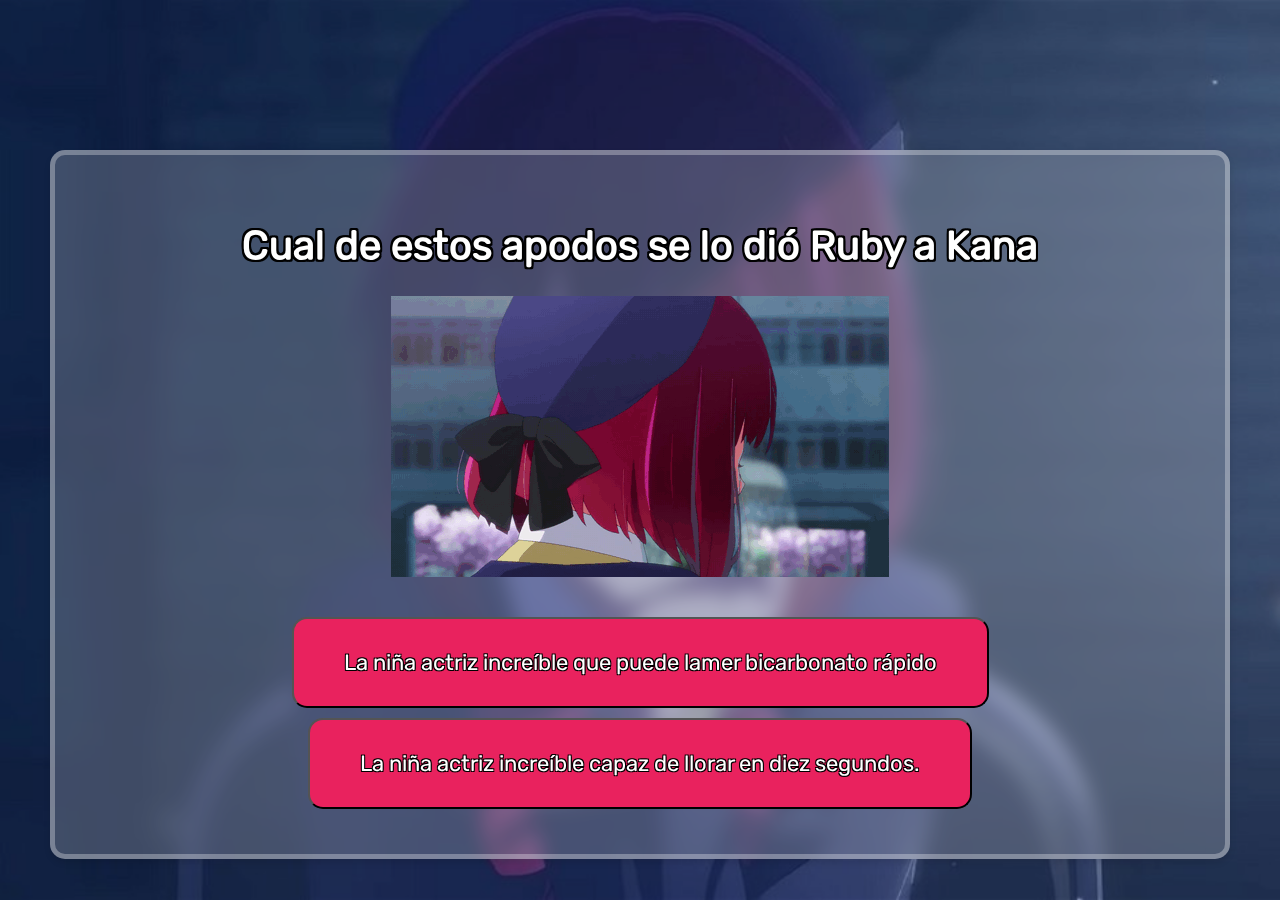
==== index.html @ 79a1fc96 "Add files via upload" ====
<!DOCTYPE html>
<html lang="es">
<head>
    <meta charset="UTF-8">
    <meta name="viewport" content="width=device-width, initial-scale=1.0">
    <link rel="stylesheet" href="css/estilos.css">
    <link rel="icon" href="/recursos/icon.ico" type="image/x-icon">
    <title>Kana Kana</title>
</head>
<body>
    <div class="overlay">
    <div class="img">
        <div class="cuadro">
        <div class="glass-effect">
    <div class="colortextmain">
    <div class="bordetext">
        <h1> Cual de estos apodos se lo dió Ruby a Kana</h1>
        </div>
    <img src="recursos/oshi-no-ko-oshino-ko.gif"> 
    <div class="botones">
    <div class="fontxd">
        <a href="1.html"><button> La niña actriz increíble que puede lamer bicarbonato rápido </button></a>
        <a href="2.html"><button> La niña actriz increíble capaz de llorar en diez segundos. </button></a>
    </div>
</body>
</html>
---- css/estilos.css ----
body {
    font-family: 'FontPagina', Arial, Helvetica, sans-serif;
    margin: 0;
    padding: 0;
    height: 100vh;
    background-image: url(/recursos/kanakana.jpg);
    background-size: cover; 
    background-position: center;
    background-repeat: no-repeat; 
}
.overlay {
    position: absolute;
    top: 0;
    left: 0;
    width: 100%;
    height: 100%;
    background-color: rgba(32, 82, 189, 0.3);
    z-index: 1;
}

.content {
    position: relative;
    z-index: 2;
    color: white;
    text-align: center;
    padding: 20px;
}

.img {
    display: flex;
    flex-direction: column;
    align-items: center;
    text-align: center;
    margin-top: 100px;
}
.botones {
    margin-top: 30px;
}
button {
    color: white;
    margin: 5px;
    padding: 30px 50px;
    border-radius: 15px;
    cursor: pointer;
    font-size: 22px;
    text-shadow: 
                -1px -1px 0 #000,  
                1px -1px 0 #000,
                -1px 1px 0 #000,
                1px 1px 0 #000;
    background-color: rgb(233, 34, 94);
    font-family: 'FontPagina', Arial, Helvetica, sans-serif;
}
.glass-effect {
    background: rgba(255, 255, 255, 0.2); 
    border-radius: 15px; 
    padding: 5px;
    width: calc(100% - 20px);
    height: calc(100% - 20px);
    box-shadow: 0 4px 6px rgba(0, 0, 0, 0.1);
    backdrop-filter: blur(10px);
    border: 5px solid rgba(255, 255, 255, 0.3);
    color: white; 
}
.fix-size {
    width: 400px;
    height: 400px;
}
.cuadro {
    position: relative;
    padding: 50px;
}

.cuadro::before {
    content: '';
    position: absolute;
    top: 10px; /* Ajusta según sea necesario */
    left: 10px; /* Ajusta según sea necesario */
    width: calc(100% - 20px); /* Ajusta el ancho para evitar que se desborde */
    height: calc(100% - 20px); /* Ajusta la altura para evitar que se desborde */
    z-index: -1; /* Coloca el cuadro detrás del contenido */
}
.fondoprincipal {
    position: relative;
    padding: 20px;
}

.bordetext {
    text-shadow: 
                -2px -2px 0 #000,  
                2px -2px 0 #000,
                -2px 2px 0 #000,
                2px 2px 0 #000,
                -2px 0 0 #000,
                2px 0 0 #000,
                0 2px 0 #000,
                0 -2px 0 #000;
}

.colortextmain {
    color: white;
    margin: 5px;
    padding: 30px 50px;
    border-radius: 15px;
    font-size: 20px;    
    font-family: 'FontPagina', Arial, Helvetica, sans-serif;
}

@font-face {
    font-family: 'FontPagina';
    src: url('fonts/fontpagina.woff2') format('woff2'),
         url('fonts/fontpagina.ttf') format('truetype');
    font-weight: bolder;
    font-style:oblique
}

.fontsxd {
    font-family: 'FontPagina', Arial, Helvetica, sans-serif;
}
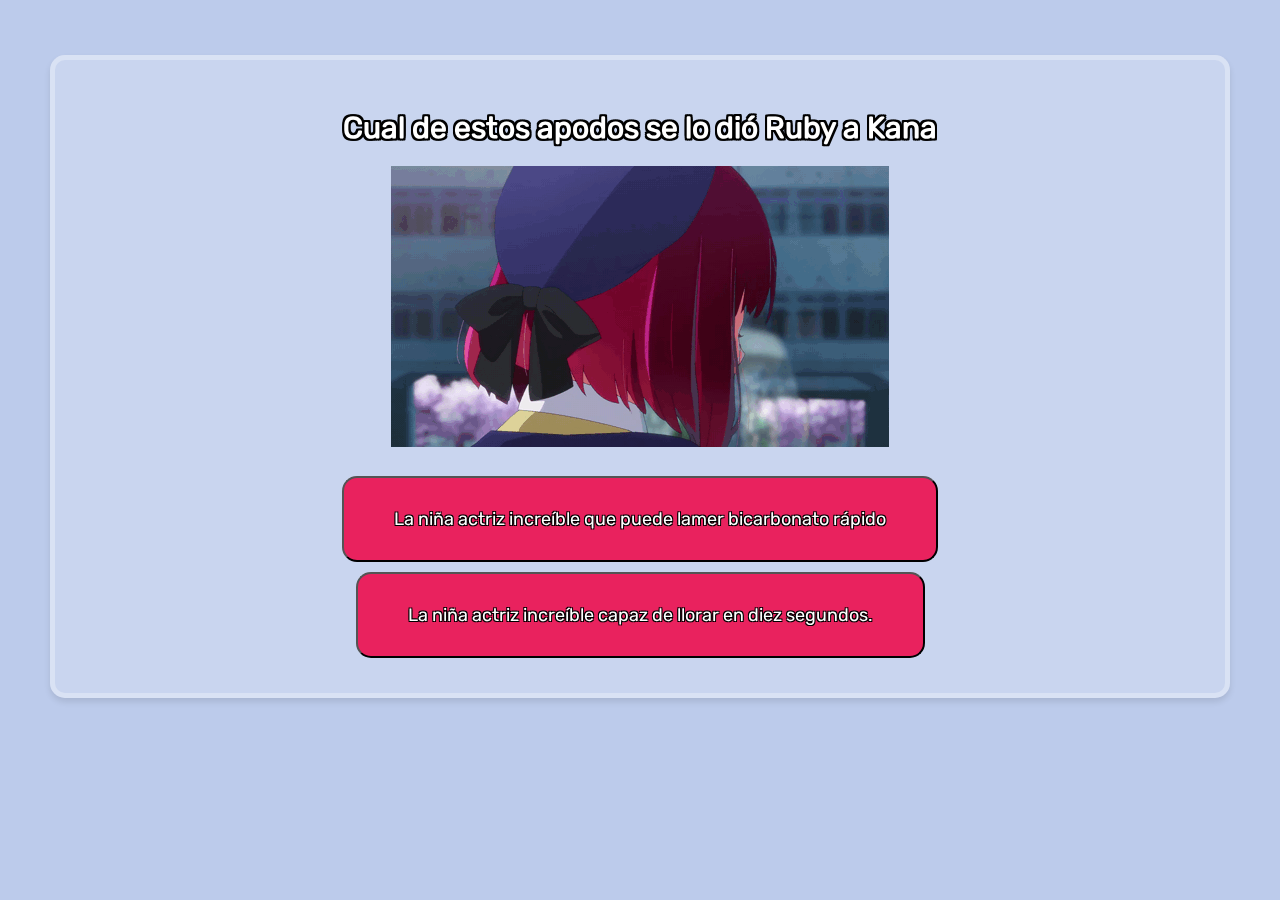
==== commit 2c479356: "fix 1.0" ====
--- a/index.html
+++ b/index.html
@@ -10,8 +10,8 @@
 <body>
     <div class="overlay">
     <div class="img">
-        <div class="cuadro">
-        <div class="glass-effect">
+    <div class="cuadro">
+    <div class="glass-effect">
     <div class="colortextmain">
     <div class="bordetext">
         <h1> Cual de estos apodos se lo dió Ruby a Kana</h1>
--- a/css/estilos.css
+++ b/css/estilos.css
@@ -3,7 +3,7 @@
     margin: 0;
     padding: 0;
     height: 100vh;
-    background-image: url(/recursos/kanakana.jpg);
+    background-image: url(https://i.imgur.com/hoPEAFo.jpeg);
     background-size: cover; 
     background-position: center;
     background-repeat: no-repeat; 
@@ -31,10 +31,10 @@
     flex-direction: column;
     align-items: center;
     text-align: center;
-    margin-top: 100px;
+    margin-top: 5px;
 }
 .botones {
-    margin-top: 30px;
+    margin-top: 20px;
 }
 button {
     color: white;
@@ -42,7 +42,7 @@
     padding: 30px 50px;
     border-radius: 15px;
     cursor: pointer;
-    font-size: 22px;
+    font-size: 18px;
     text-shadow: 
                 -1px -1px 0 #000,  
                 1px -1px 0 #000,
@@ -63,8 +63,8 @@
     color: white; 
 }
 .fix-size {
-    width: 400px;
-    height: 400px;
+    width: 300px;
+    height: 300px;
 }
 .cuadro {
     position: relative;
@@ -74,11 +74,11 @@
 .cuadro::before {
     content: '';
     position: absolute;
-    top: 10px; /* Ajusta según sea necesario */
-    left: 10px; /* Ajusta según sea necesario */
-    width: calc(100% - 20px); /* Ajusta el ancho para evitar que se desborde */
-    height: calc(100% - 20px); /* Ajusta la altura para evitar que se desborde */
-    z-index: -1; /* Coloca el cuadro detrás del contenido */
+    top: 10px;
+    left: 10px;
+    width: calc(100% - 5px);
+    height: calc(100% - 5px);
+    z-index: -1;
 }
 .fondoprincipal {
     position: relative;
@@ -100,9 +100,9 @@
 .colortextmain {
     color: white;
     margin: 5px;
-    padding: 30px 50px;
+    padding: 20px 40px;
     border-radius: 15px;
-    font-size: 20px;    
+    font-size: 15px;    
     font-family: 'FontPagina', Arial, Helvetica, sans-serif;
 }
 
@@ -115,5 +115,5 @@
 }
 
 .fontsxd {
-    font-family: 'FontPagina', Arial, Helvetica, sans-serif;
-}+    font-family: 'FontPagina', Arial, Helvetica, sans-serif; /* xd */
+}
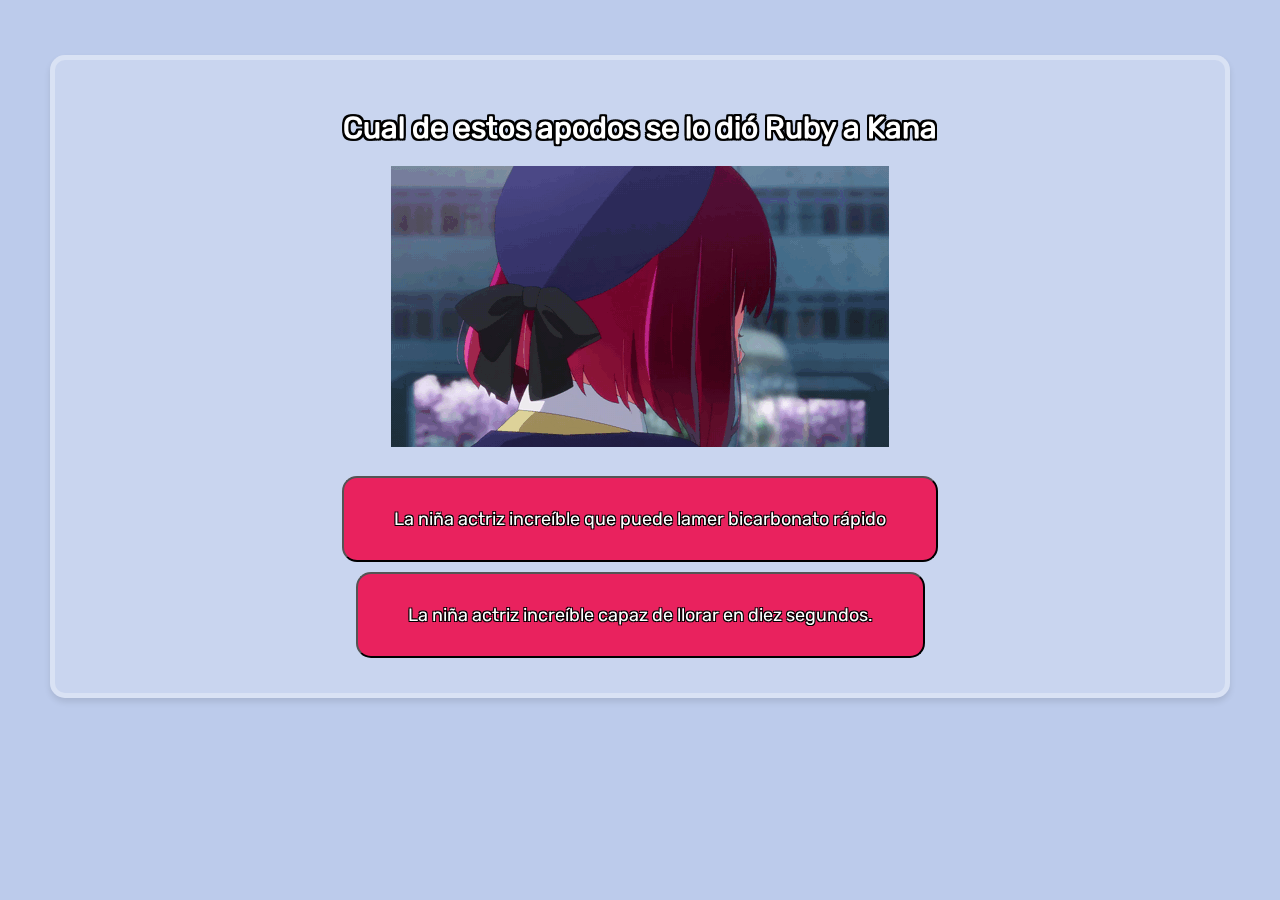
==== commit a4273fc1: "xd" ====
--- a/index.html
+++ b/index.html
@@ -16,7 +16,7 @@
     <div class="bordetext">
         <h1> Cual de estos apodos se lo dió Ruby a Kana</h1>
         </div>
-    <img src="recursos/oshi-no-ko-oshino-ko.gif"> 
+    <img src="/recursos/oshi-no-ko-oshino-ko.gif"> 
     <div class="botones">
     <div class="fontxd">
         <a href="1.html"><button> La niña actriz increíble que puede lamer bicarbonato rápido </button></a>
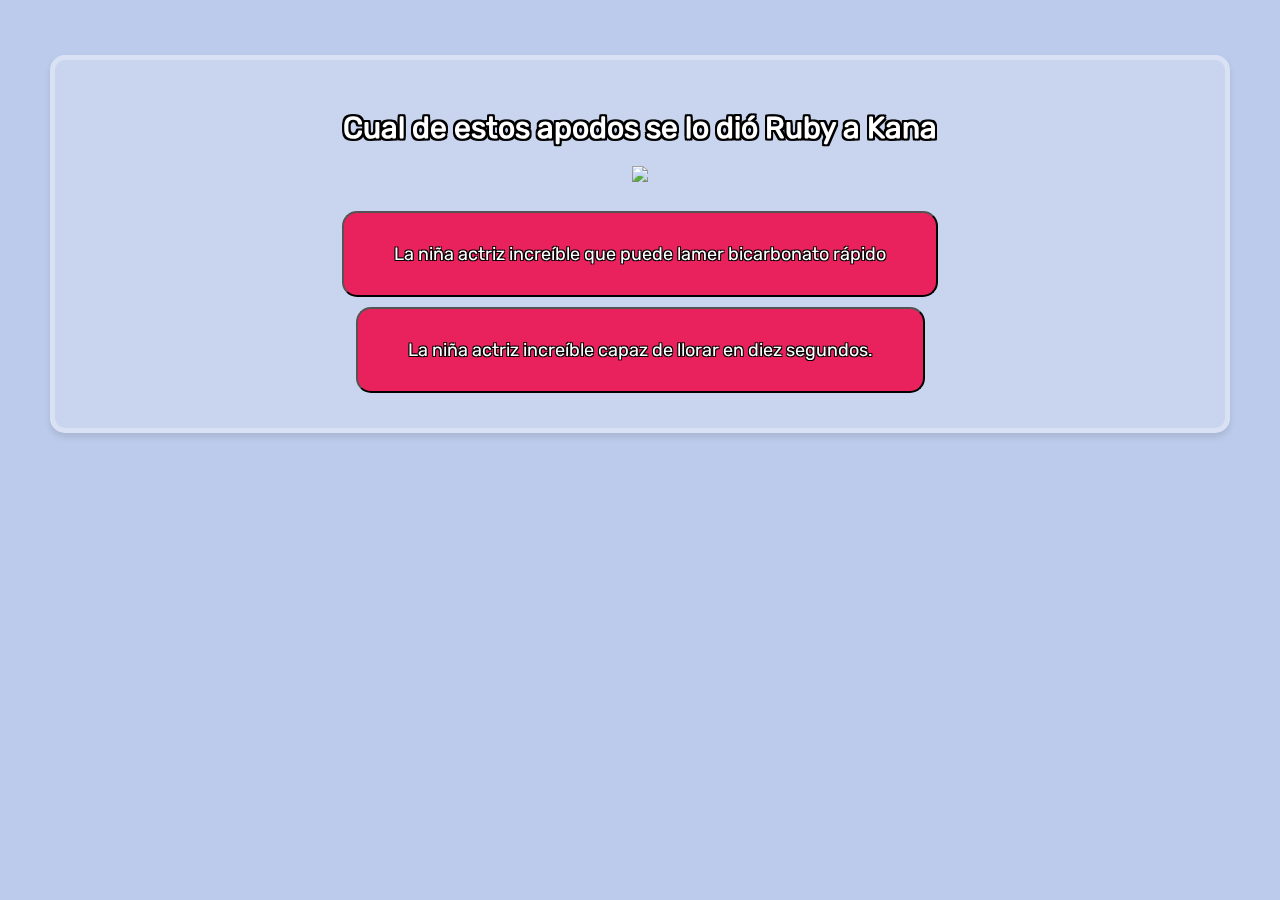
==== commit 299513c8: "xd" ====
--- a/index.html
+++ b/index.html
@@ -16,7 +16,7 @@
     <div class="bordetext">
         <h1> Cual de estos apodos se lo dió Ruby a Kana</h1>
         </div>
-    <img src="/recursos/oshi-no-ko-oshino-ko.gif"> 
+    <img src="https://i.imgur.com/EumyLwi.gif"> 
     <div class="botones">
     <div class="fontxd">
         <a href="1.html"><button> La niña actriz increíble que puede lamer bicarbonato rápido </button></a>
